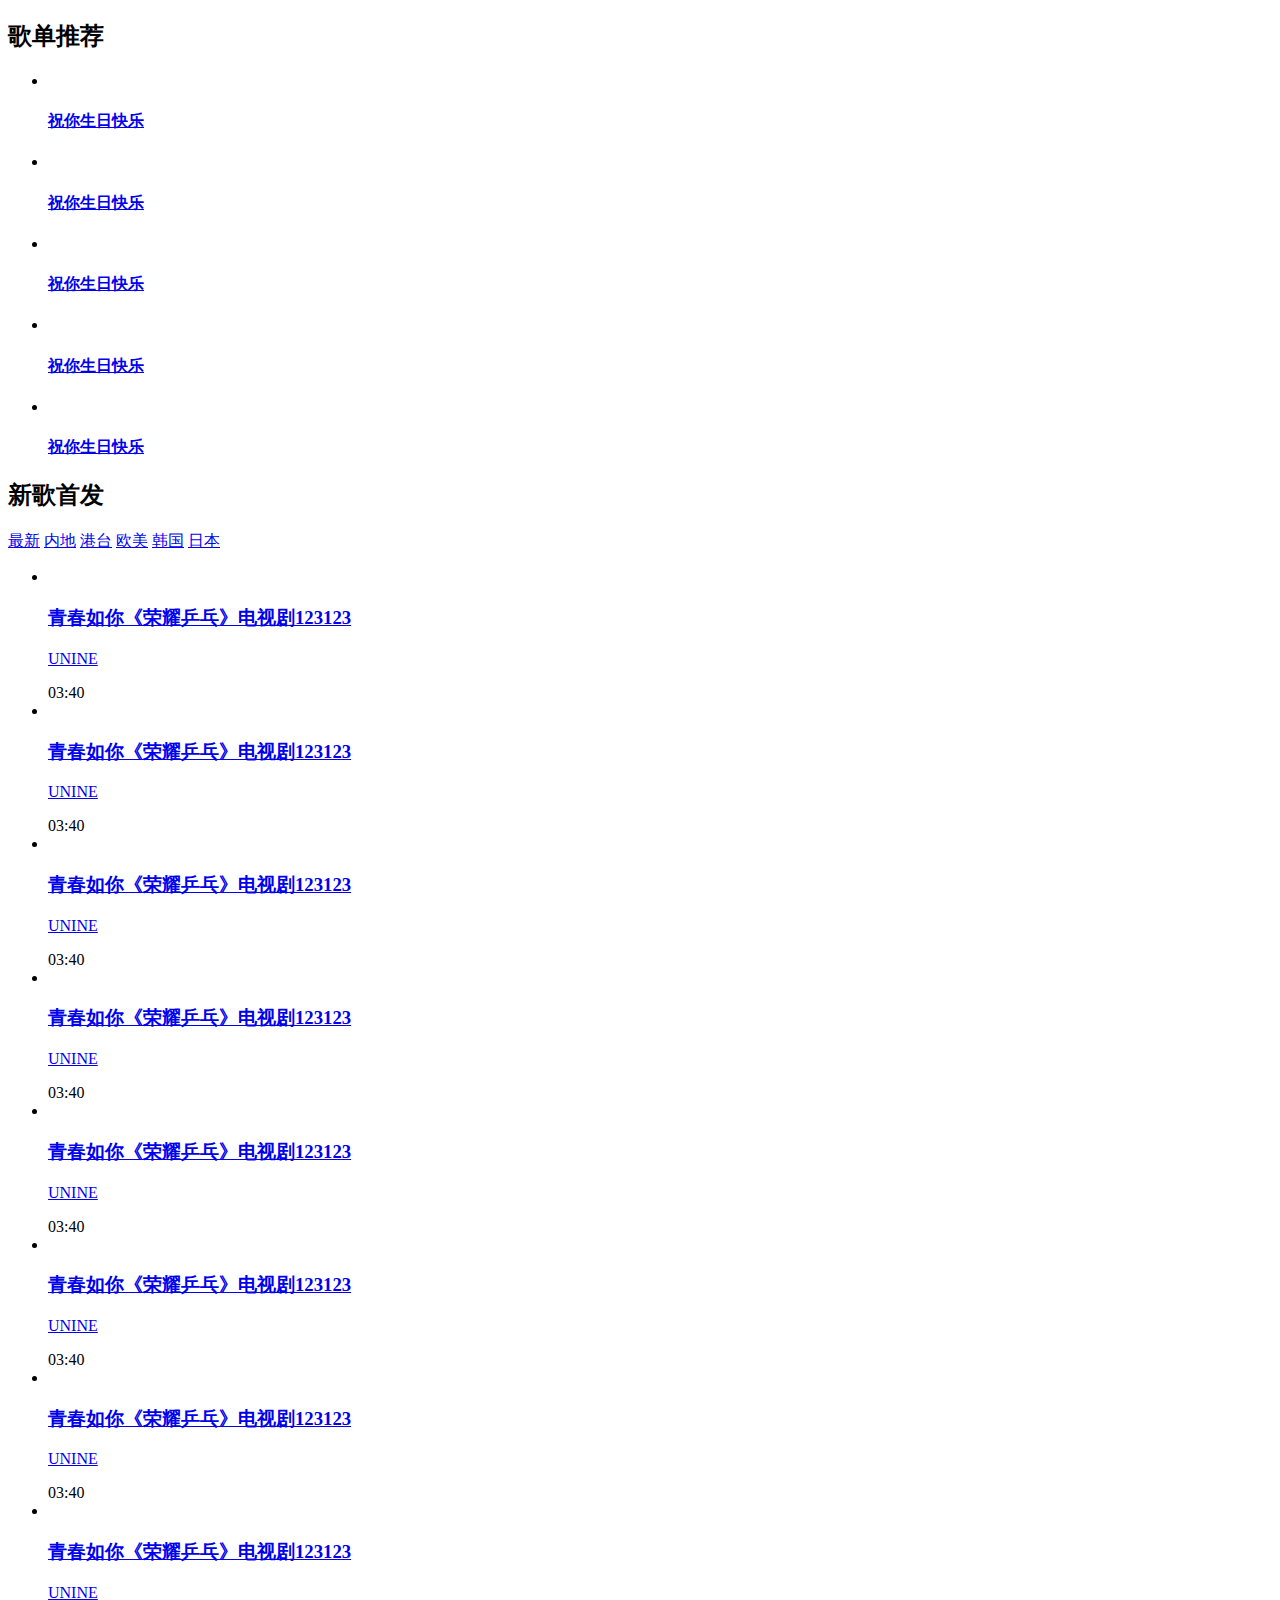
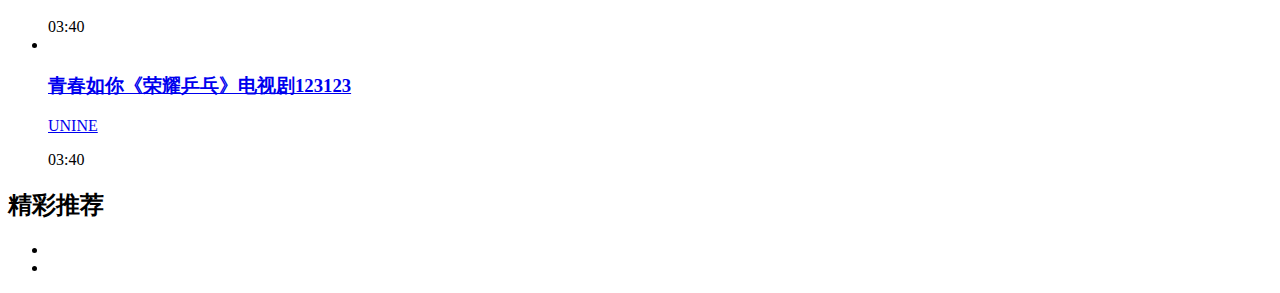
==== index.html @ 766d444e "adjust" ====
<!DOCTYPE html>
<html lang="en">
<head>
    <meta charset="UTF-8">
    <meta http-equiv="X-UA-Compatible" content="IE=edge">
    <meta name="viewport" content="width=device-width, initial-scale=1.0">
    <title>Document</title>
    <link rel="stylesheet" href="css/index.css">
</head>
<body>
    <!-- 歌单推荐 -->
    <div class="song_reco">
        <div class="reco_con">
            <h2 class="tit">歌单推荐</h2>
            <ul class="reco_list">
                <li>
                    <div class="list_pic">
                        <a href="#"><img src="images/index_part02_01.jpg" alt=""></a>
                    </div>
                    <h4 class="list_tit"><a href="#">祝你生日快乐</a></h4>
                </li>
                <li>
                    <div class="list_pic">
                        <a href="#"><img src="images/index_part02_02.jpg" alt=""></a>
                    </div>
                    <h4 class="list_tit"><a href="#">祝你生日快乐</a></h4>
                </li>
                <li>
                    <div class="list_pic">
                        <a href="#"><img src="images/index_part02_03.jpg" alt=""></a>
                    </div>
                    <h4 class="list_tit"><a href="#">祝你生日快乐</a></h4>
                </li>
                <li>
                    <div class="list_pic">
                        <a href="#"><img src="images/index_part02_04.jpg" alt=""></a>
                    </div>
                    <h4 class="list_tit"><a href="#">祝你生日快乐</a></h4>
                </li>
                <li class="nomargin">
                    <div class="list_pic">
                        <a href="#"><img src="images/index_part02_05.jpg" alt=""></a>
                    </div>
                    <h4 class="list_tit"><a href="#">祝你生日快乐</a></h4>
                </li>
            </ul>
        </div>
    </div>

    <!-- 新歌首发 -->
    <div class="new_song">
        <div class="song_con">
            <h2 class="tit">新歌首发</h2>
            <div class="tab">
                <a href="#">最新</a>
                <a href="#">内地</a>
                <a href="#">港台</a>
                <a href="#">欧美</a>
                <a href="#">韩国</a>
                <a href="#">日本</a>
            </div>
            <ul class="song_list">
                <li>
                    <div class="pic">
                        <a href="#"><img src="images/index_part03_01.jpg" alt=""></a>
                    </div>
                    <div class="txt">
                        <h3><a href="#">青春如你《荣耀乒乓》电视剧123123</a></h3>
                        <p><a href="#">UNINE</a></p>
                    </div>
                    <div class="time">03:40</div>
                </li>
                <li>
                    <div class="pic">
                        <a href="#"><img src="images/index_part03_02.jpg" alt=""></a>
                    </div>
                    <div class="txt">
                        <h3><a href="#">青春如你《荣耀乒乓》电视剧123123</a></h3>
                        <p><a href="#">UNINE</a></p>
                    </div>
                    <div class="time">03:40</div>
                </li>
                <li class="nomargin">
                    <div class="pic">
                        <a href="#"><img src="images/index_part03_03.jpg" alt=""></a>
                    </div>
                    <div class="txt">
                        <h3><a href="#">青春如你《荣耀乒乓》电视剧123123</a></h3>
                        <p><a href="#">UNINE</a></p>
                    </div>
                    <div class="time">03:40</div>
                </li>
                <li>
                    <div class="pic">
                        <a href="#"><img src="images/index_part03_04.jpg" alt=""></a>
                    </div>
                    <div class="txt">
                        <h3><a href="#">青春如你《荣耀乒乓》电视剧123123</a></h3>
                        <p><a href="#">UNINE</a></p>
                    </div>
                    <div class="time">03:40</div>
                </li>
                <li>
                    <div class="pic">
                        <a href="#"><img src="images/index_part03_05.jpg" alt=""></a>
                    </div>
                    <div class="txt">
                        <h3><a href="#">青春如你《荣耀乒乓》电视剧123123</a></h3>
                        <p><a href="#">UNINE</a></p>
                    </div>
                    <div class="time">03:40</div>
                </li>
                <li class="nomargin">
                    <div class="pic">
                        <a href="#"><img src="images/index_part03_06.jpg" alt=""></a>
                    </div>
                    <div class="txt">
                        <h3><a href="#">青春如你《荣耀乒乓》电视剧123123</a></h3>
                        <p><a href="#">UNINE</a></p>
                    </div>
                    <div class="time">03:40</div>
                </li>
                <li>
                    <div class="pic">
                        <a href="#"><img src="images/index_part03_07.jpg" alt=""></a>
                    </div>
                    <div class="txt">
                        <h3><a href="#">青春如你《荣耀乒乓》电视剧123123</a></h3>
                        <p><a href="#">UNINE</a></p>
                    </div>
                    <div class="time">03:40</div>
                </li>
                <li>
                    <div class="pic">
                        <a href="#"><img src="images/index_part03_08.jpg" alt=""></a>
                    </div>
                    <div class="txt">
                        <h3><a href="#">青春如你《荣耀乒乓》电视剧123123</a></h3>
                        <p><a href="#">UNINE</a></p>
                    </div>
                    <div class="time">03:40</div>
                </li>
                <li class="nomargin">
                    <div class="pic">
                        <a href="#"><img src="images/index_part03_09.jpg" alt=""></a>
                    </div>
                    <div class="txt">
                        <h3><a href="#">青春如你《荣耀乒乓》电视剧123123</a></h3>
                        <p><a href="#">UNINE</a></p>
                    </div>
                    <div class="time">03:40</div>
                </li>
            </ul>
        </div>
    </div>

    <!-- 精彩推荐 -->
    <div class="brilliant">
        <div class="bri_con">
            <h2 class="tit">精彩推荐</h2>
            <ul>
                <li><a href="#"><img src="images/index_part04_01.jpg" alt=""></a></li>
                <li><a href="#"><img src="images/index_part04_02.gif" alt=""></a></li>
            </ul>
        </div>
    </div>
</body>
</html>
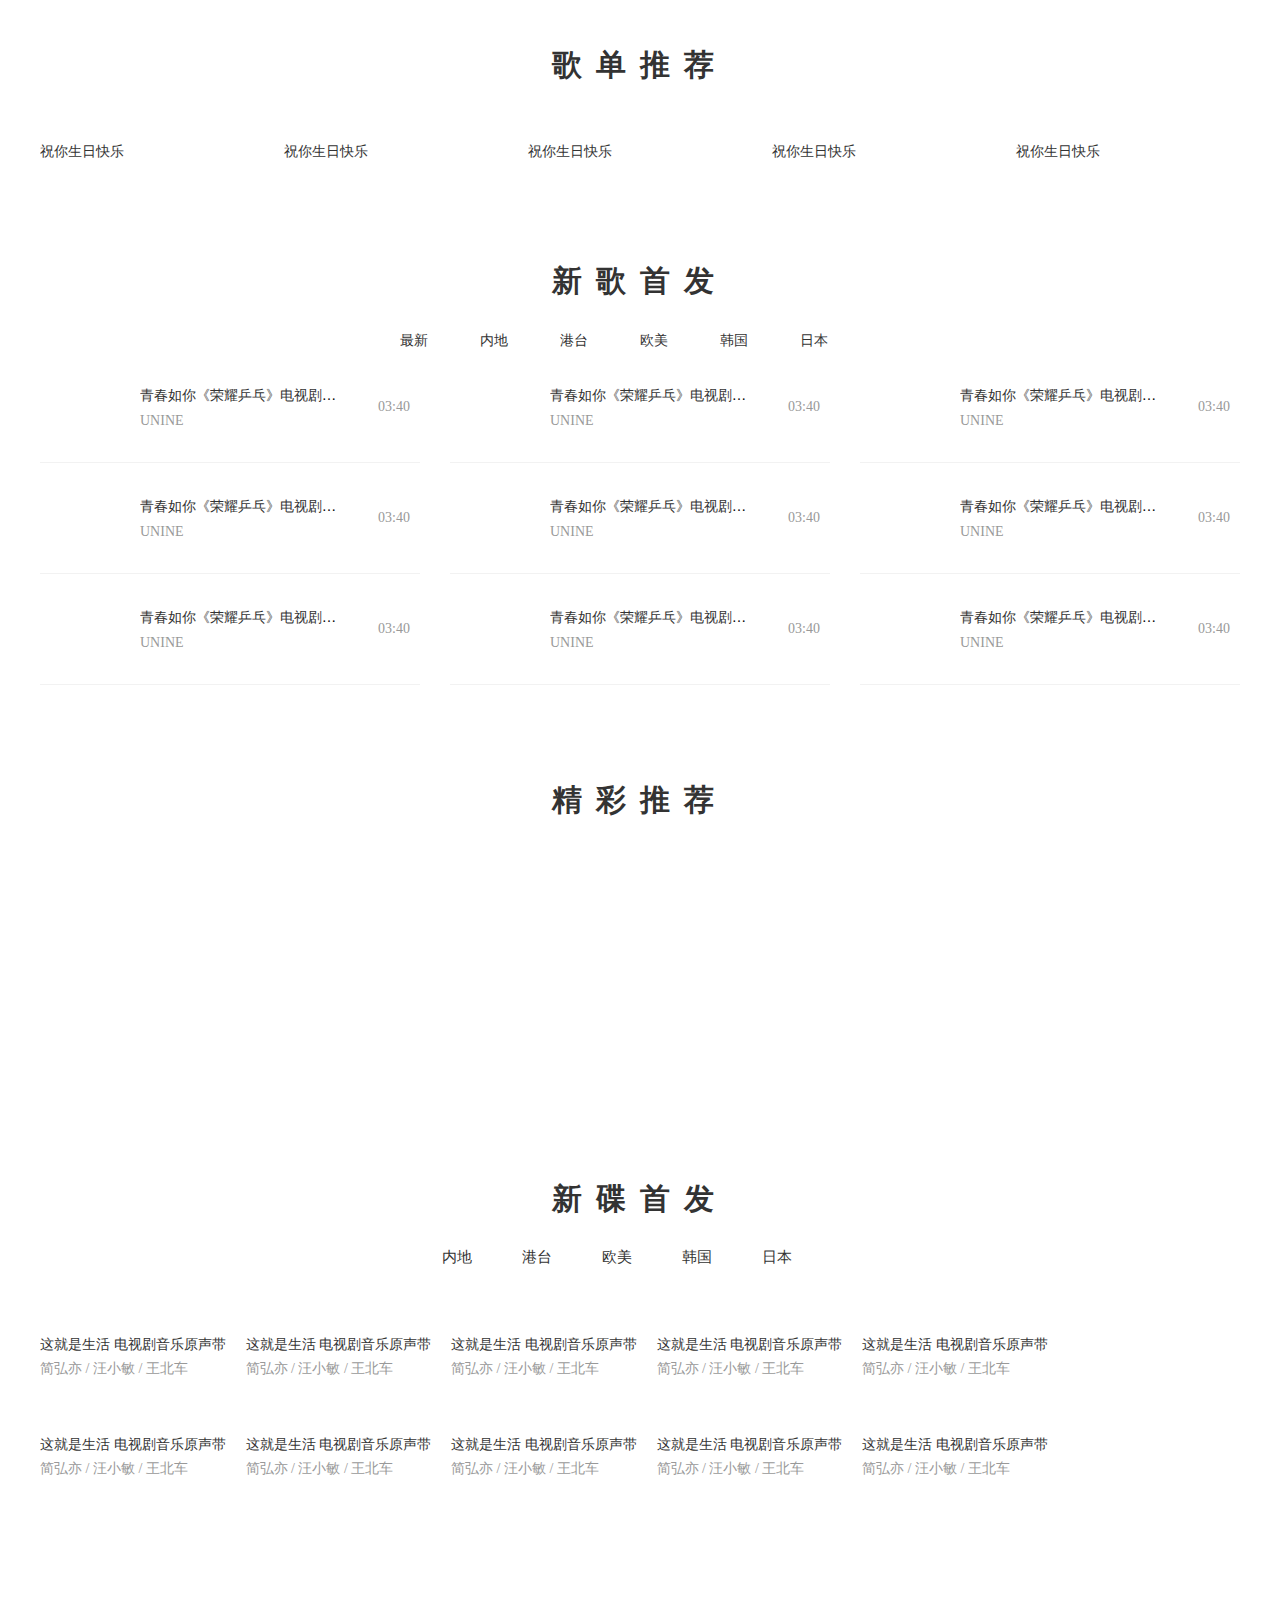
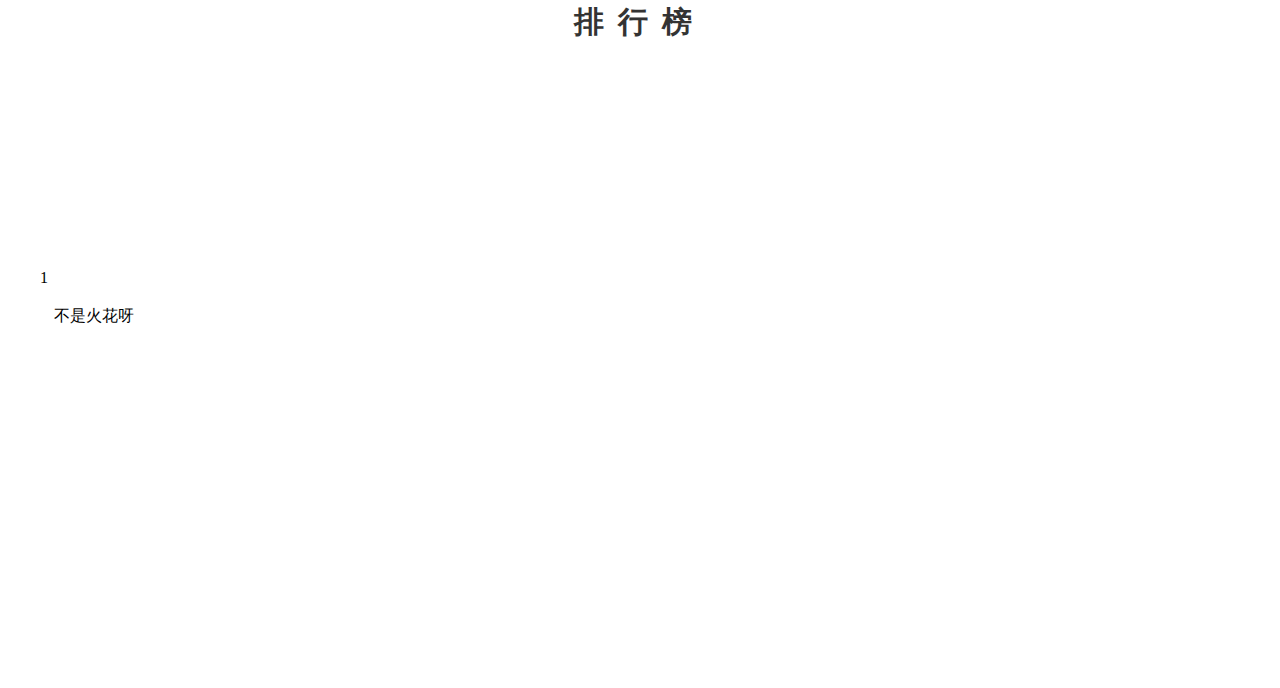
==== commit 338983ac: "adjust" ====
--- a/index.html
+++ b/index.html
@@ -158,9 +158,91 @@
     <div class="brilliant">
         <div class="bri_con">
             <h2 class="tit">精彩推荐</h2>
-            <ul>
+            <ul class="bri_list">
                 <li><a href="#"><img src="images/index_part04_01.jpg" alt=""></a></li>
-                <li><a href="#"><img src="images/index_part04_02.gif" alt=""></a></li>
+                <li class="flo_rig"><a href="#"><img src="images/index_part04_02.gif" alt=""></a></li>
+            </ul>
+        </div>
+    </div>
+
+    <div class="new_disc">
+        <div class="disc_con">
+            <h2 class="tit">新碟首发</h2>
+            <div class="song_tab">
+                <a href="#">内地</a>
+                <a href="#">港台</a>
+                <a href="#">欧美</a>
+                <a href="#">韩国</a>
+                <a href="#">日本</a>
+            </div>
+            <ul class="disc_list">
+                <li>
+                    <div class="list_pic"><a href="#"><img src="images/index_part05_01.jpg" alt=""></a></div>
+                    <h4><a href="#">这就是生活 电视剧音乐原声带</a></h4>
+                    <p><a href="#">简弘亦 / 汪小敏 / 王北车</a></p>
+                </li>
+                <li>
+                    <div class="list_pic"><a href="#"><img src="images/index_part05_02.jpg" alt=""></a></div>
+                    <h4><a href="#">这就是生活 电视剧音乐原声带</a></h4>
+                    <p><a href="#">简弘亦 / 汪小敏 / 王北车</a></p>
+                </li>
+                <li>
+                    <div class="list_pic"><a href="#"><img src="images/index_part05_03.jpg" alt=""></a></div>
+                    <h4><a href="#">这就是生活 电视剧音乐原声带</a></h4>
+                    <p><a href="#">简弘亦 / 汪小敏 / 王北车</a></p>
+                </li>
+                <li>
+                    <div class="list_pic"><a href="#"><img src="images/index_part05_04.jpg" alt=""></a></div>
+                    <h4><a href="#">这就是生活 电视剧音乐原声带</a></h4>
+                    <p><a href="#">简弘亦 / 汪小敏 / 王北车</a></p>
+                </li>
+                <li class="nomargin">
+                    <div class="list_pic"><a href="#"><img src="images/index_part05_05.jpg" alt=""></a></div>
+                    <h4><a href="#">这就是生活 电视剧音乐原声带</a></h4>
+                    <p><a href="#">简弘亦 / 汪小敏 / 王北车</a></p>
+                </li>
+                <li>
+                    <div class="list_pic"><a href="#"><img src="images/index_part05_06.jpg" alt=""></a></div>
+                    <h4><a href="#">这就是生活 电视剧音乐原声带</a></h4>
+                    <p><a href="#">简弘亦 / 汪小敏 / 王北车</a></p>
+                </li>
+                <li>
+                    <div class="list_pic"><a href="#"><img src="images/index_part05_07.jpg" alt=""></a></div>
+                    <h4><a href="#">这就是生活 电视剧音乐原声带</a></h4>
+                    <p><a href="#">简弘亦 / 汪小敏 / 王北车</a></p>
+                </li>
+                <li>
+                    <div class="list_pic"><a href="#"><img src="images/index_part05_08.jpg" alt=""></a></div>
+                    <h4><a href="#">这就是生活 电视剧音乐原声带</a></h4>
+                    <p><a href="#">简弘亦 / 汪小敏 / 王北车</a></p>
+                </li>
+                <li>
+                    <div class="list_pic"><a href="#"><img src="images/index_part05_09.jpg" alt=""></a></div>
+                    <h4><a href="#">这就是生活 电视剧音乐原声带</a></h4>
+                    <p><a href="#">简弘亦 / 汪小敏 / 王北车</a></p>
+                </li>
+                <li class="nomargin">
+                    <div class="list_pic"><a href="#"><img src="images/index_part05_10.jpg" alt=""></a></div>
+                    <h4><a href="#">这就是生活 电视剧音乐原声带</a></h4>
+                    <p><a href="#">简弘亦 / 汪小敏 / 王北车</a></p>
+                </li>
+            </ul>
+        </div>
+    </div>
+
+    <!-- 排行榜 -->
+    <div class="rank">
+        <div class="rank_con">
+            <h2 class="tit">排行榜</h2>
+            <ul class="rank_list">
+                <li class="rank_item">
+                    <h3>热歌</h3>
+                    <i class="line"></i>
+                    <ul class="list_del">
+                        <div class="num">1</div>
+                        <div class="txt">不是火花呀</div>
+                    </ul>
+                </li>
             </ul>
         </div>
     </div>
--- a/css/index.css
+++ b/css/index.css
@@ -0,0 +1,215 @@
+body,ul,h1,h2,h3,h4,h5,h6,p{
+    margin: 0;
+    padding: 0;
+}
+ul,li{
+    list-style: none;
+}
+body{
+    font-family: "微软雅黑";
+}
+a{
+    color:#333;
+    text-decoration: none;
+}
+.song_reco, .new_song, .brilliant, .new_disc, .rank{
+    padding: 50px 0px;
+}
+.reco_con, .song_con, .bri_con, .disc_con, .rank_con{
+    width: 1200px;
+    margin:0 auto;
+}
+.tit{
+    font-size: 30px;
+    color: #333;
+    letter-spacing: 14px;
+    text-align: center;
+    line-height: 30px;
+    margin-bottom: 34px;
+}
+.reco_list{
+    overflow: hidden;
+}
+.reco_list li{
+    width: 224px;
+    float: left;
+    margin-right: 20px;
+}
+.reco_list .nomargin{
+    margin-right: 0;
+}
+.list_pic img{
+    width: 224px;
+    vertical-align: top;
+}
+.list_tit{
+    font-size: 14px;
+    font-weight: normal;
+    color: #333;
+    line-height: 28px;
+    margin-top: 6px;
+}
+
+/* 新歌首发 */
+.tab{
+    overflow: hidden;
+    padding-left: 360px;
+}
+.tab a{
+    font-size: 14px;
+    line-height: 22px;
+    float: left;
+    margin-right: 52px;
+}
+.song_list{
+    overflow: hidden;
+}
+.song_list li{
+    padding: 12px 0px;
+    overflow: hidden;
+    border-bottom: 1px solid #f2f2f2;
+    width: 380px;
+    float: left;
+    margin-right: 30px;
+}
+.song_list .nomargin{
+    margin-right: 0px;
+}
+.pic,.txt,.time{
+    float: left;
+}
+.txt{
+    padding: 19px 0px 17px 0px;
+    width: 200px;
+    margin: 0px 38px 0px 14px;
+}
+.pic{
+    width: 86px;
+    height: 86px;
+}
+.pic img{
+    width: 86px;
+}
+.txt h3{
+    font-size: 14px;
+    line-height: 25px;
+    font-weight: normal;
+    text-overflow: ellipsis;
+    overflow: hidden;
+    white-space: nowrap;
+}
+.txt p{
+    font-size: 14px;
+    line-height: 25px;
+}
+.txt p a{
+    color: #999;
+}
+.time{
+    font-size: 14px;
+    color: #999;
+    line-height: 86px;
+}
+
+/* 精彩推荐 */
+.bri_list{
+    overflow: hidden;
+}
+.bri_list li{
+    width: 590px;
+    height: 235px;
+    float: left;
+}
+.bri_list li img{
+    width: 590px;
+}
+.bri_list .flo_rig{
+    float: right;
+}
+
+/* 新碟首发 */
+.song_tab{
+    text-align: center;
+    margin-bottom: 40px;
+}
+
+.song_tab a{
+    font-size: 15px;
+    margin-right: 46px;
+    color: #333;
+}
+
+.disc_list{
+    overflow: hidden;
+}
+
+.disc_list .pic{
+    height: 224px;
+    width: 224px;
+}
+
+.disc_list .list_pic img{
+    width: 224px;
+}
+
+.disc_list li{
+    float: left;
+    margin-right: 20px;
+    margin-bottom: 30px;
+}
+
+.disc_list .nomargin{
+    margin-right: 0px;
+}
+
+.disc_con h4{
+    display: block;
+}
+
+.disc_list li h4{
+    font-weight: normal;
+    font-size: 14px;
+    line-height: 28px;
+    margin-top: 6px;
+}
+
+.disc_list p a{
+    font-size: 14px;
+    line-height: 14px;
+    color: #999;
+}
+
+.disc_list li a:hover{
+    color: #31c27c;
+}
+
+/* 排行榜 */
+
+.rank_list{
+    overflow: hidden;
+}
+
+.rank_list .rank_item{
+    width: 224px;
+    height: 567px;
+    background:url(../images/bg_index_top.jpg) no-repeat;
+    float: left;
+}
+
+.rank_list h3{
+    font-size: 26px;
+    color: #fff;
+    font-weight: 400;
+    text-align: center;
+    margin-top: 80px;
+    height: 36px;
+    line-height: 36px;
+}
+
+.rank_list .line{
+    display: block;
+    height: 2px;
+    width: 36px;
+    color: #fff;
+    margin: 44px auto 36px;
+}
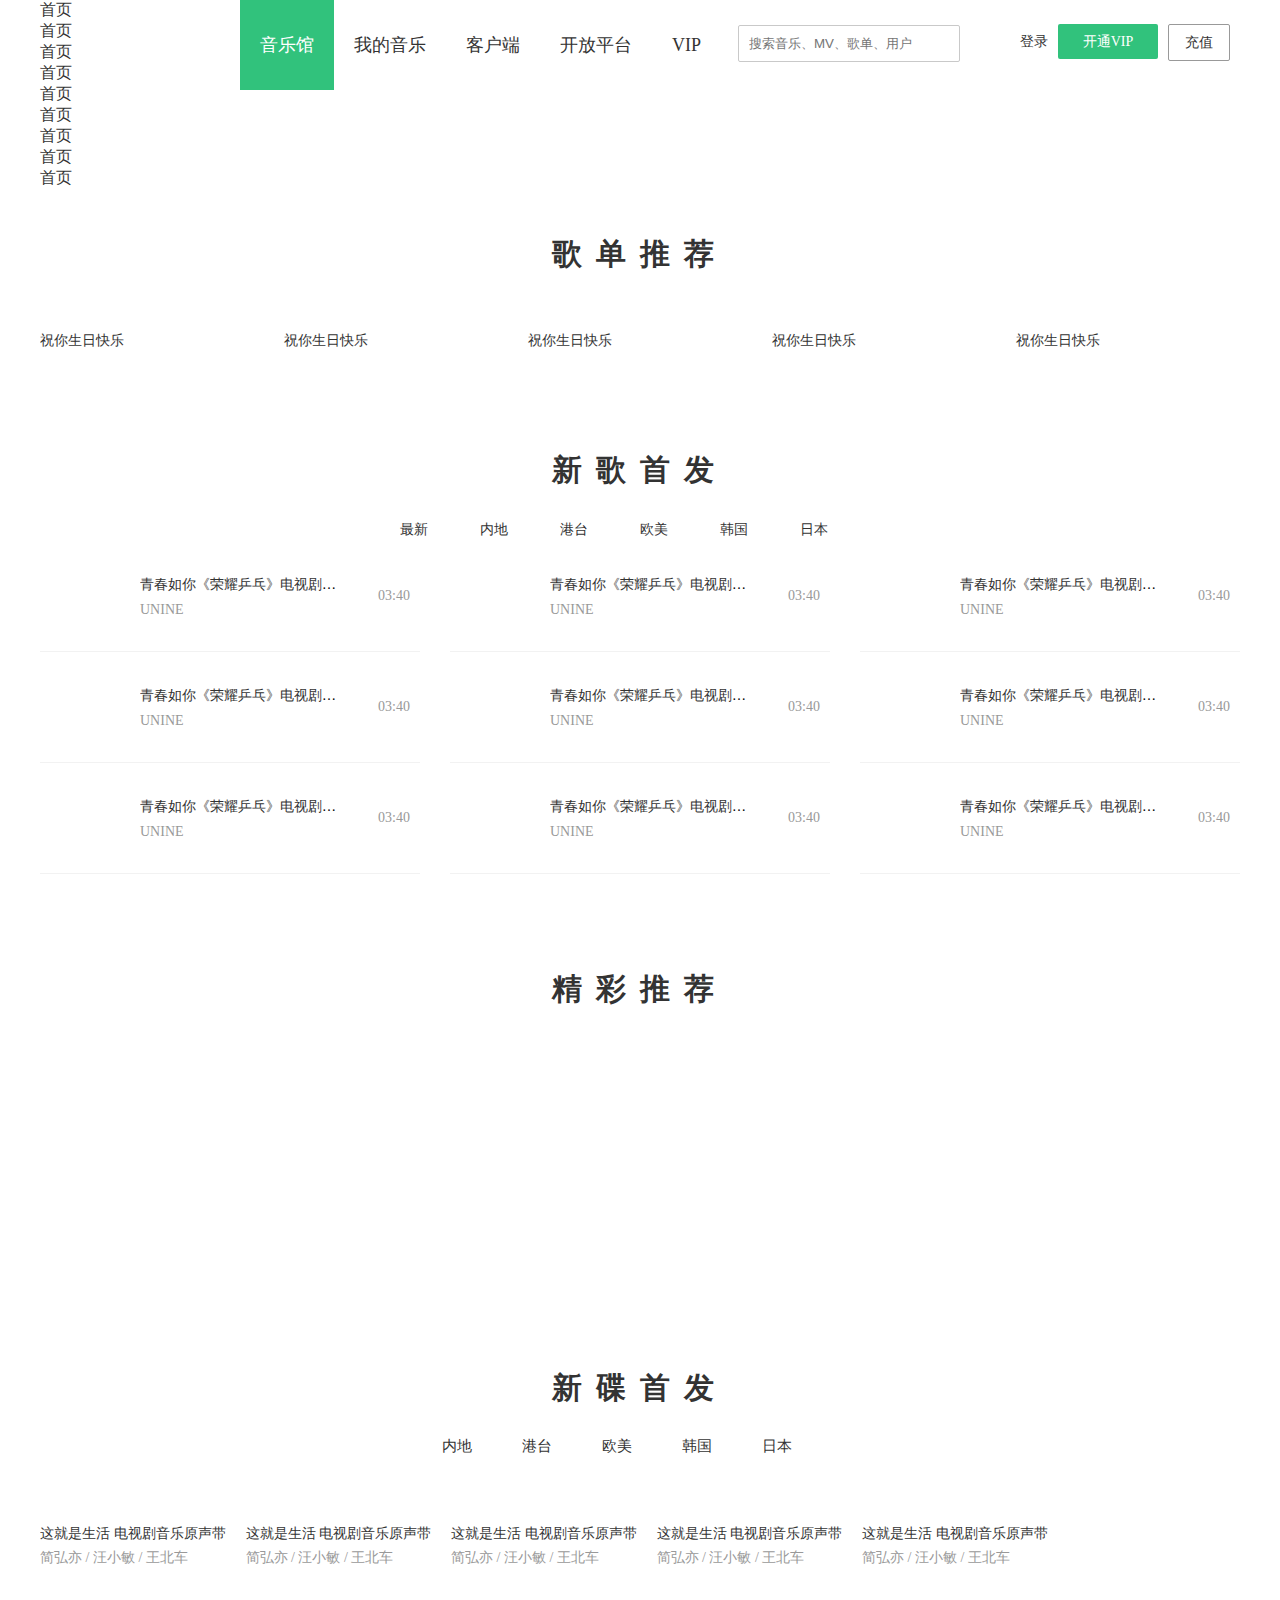
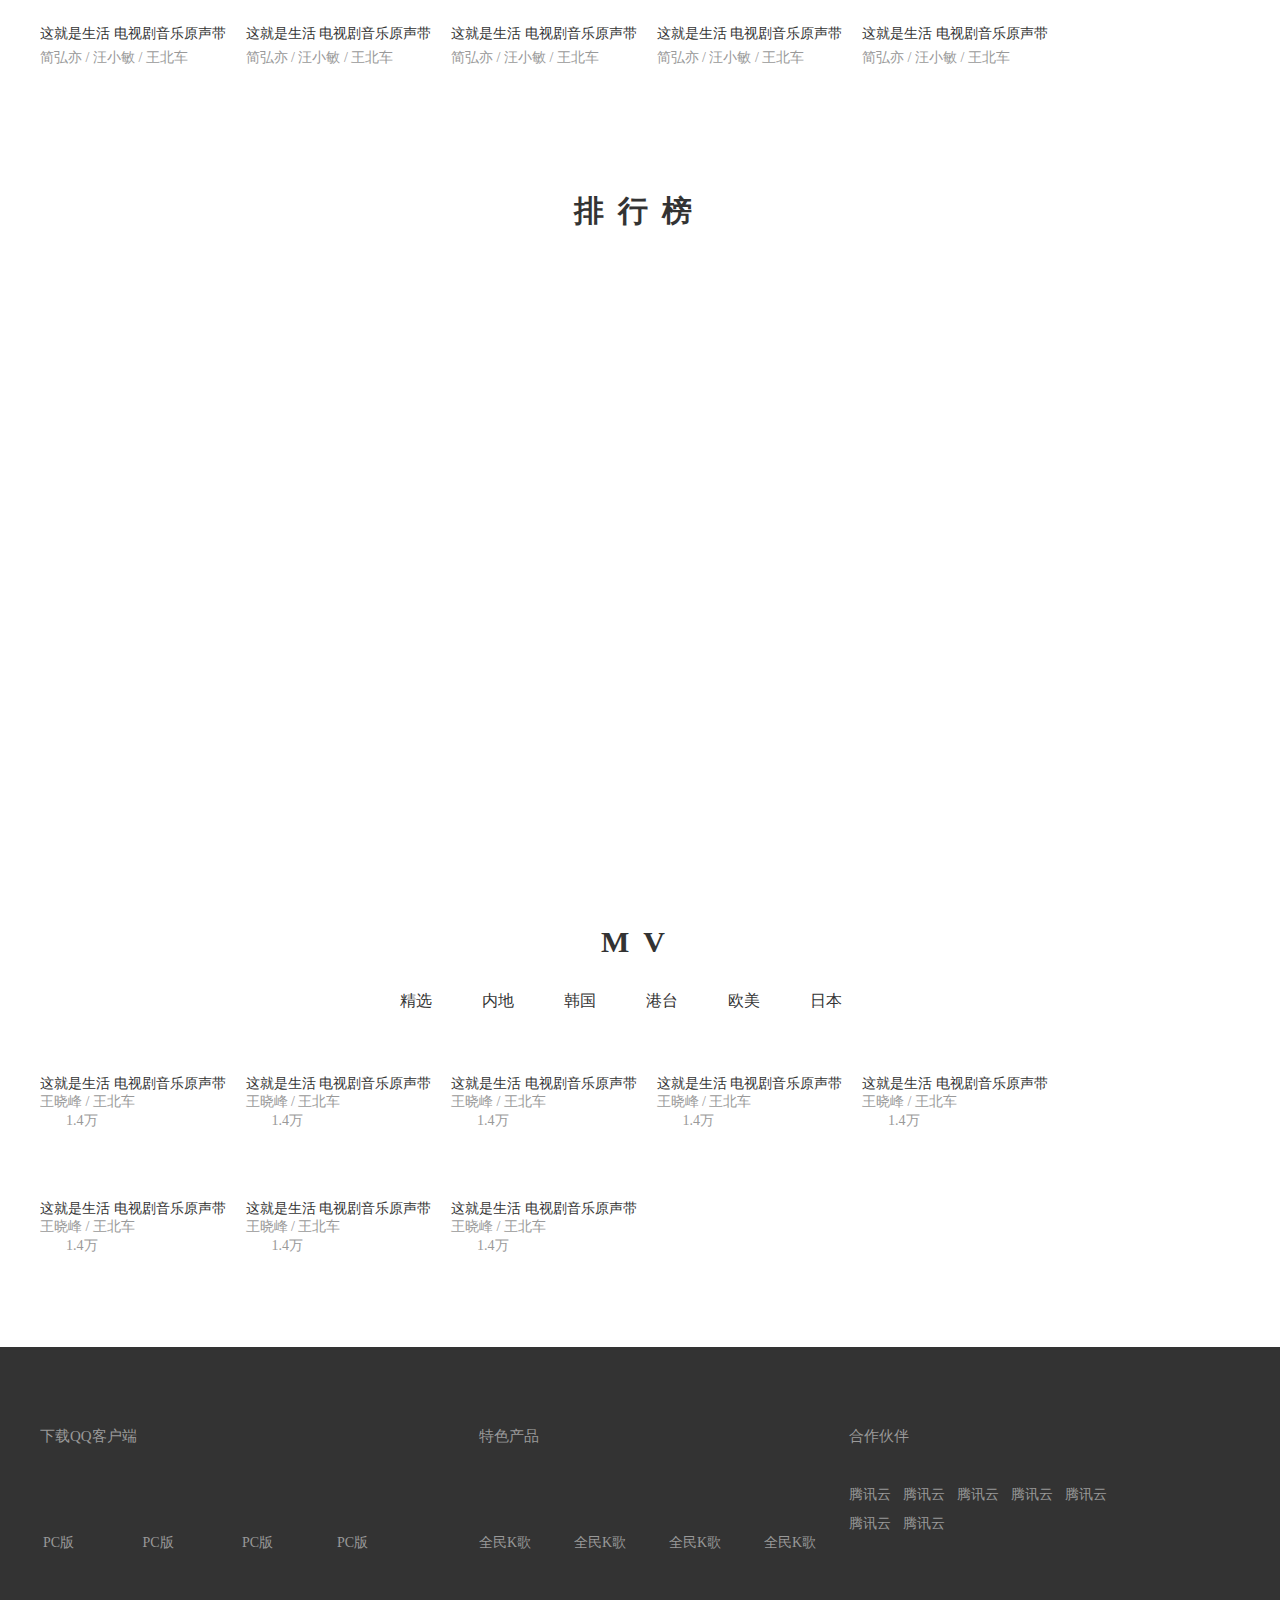
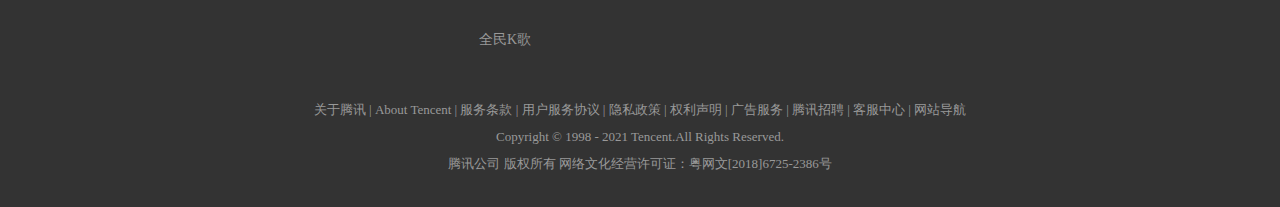
==== commit 296b76ad: "adjust" ====
--- a/index.html
+++ b/index.html
@@ -8,6 +8,42 @@
     <link rel="stylesheet" href="css/index.css">
 </head>
 <body>
+    <div class="header">
+        <div class="head_con">
+            <h1 class="logo"><a href="#"><img src="images/index_part01_logo.png" alt=""></a></h1>
+            <ul class="head_nav">
+                <li class="current"><a href="#">音乐馆</a></li>
+                <li><a href="#">我的音乐</a></li>
+                <li class="special"><a href="#">客户端<img src="images/index_part01_mark_1.png" alt=""></a></li>
+                <li><a href="#">开放平台</a></li>
+                <li><a href="#">VIP</a></li>
+            </ul>
+            <div class="search">
+                <div class="search_con">
+                    <input type="text" name="" placeholder="搜索音乐、MV、歌单、用户">
+                    <button class="input_btn">
+                        <i class="search_icon"></i>
+                    </button>
+                </div>
+            </div>
+            <div class="btn">
+                <a href="#" class="login">登录</a>
+                <a href="#" class="vip">开通VIP</a>
+                <a href="#" class="charge">充值</a>
+            </div>
+            <ul class="subnav">
+                <li><a href="#">首页</a></li>
+                <li><a href="#">首页</a></li>
+                <li><a href="#">首页</a></li>
+                <li><a href="#">首页</a></li>
+                <li><a href="#">首页</a></li>
+                <li><a href="#">首页</a></li>
+                <li><a href="#">首页</a></li>
+                <li><a href="#">首页</a></li>
+                <li><a href="#">首页</a></li>
+            </ul>
+        </div>
+    </div>
     <!-- 歌单推荐 -->
     <div class="song_reco">
         <div class="reco_con">
@@ -239,11 +275,334 @@
                     <h3>热歌</h3>
                     <i class="line"></i>
                     <ul class="list_del">
-                        <div class="num">1</div>
-                        <div class="txt">不是火花呀</div>
+                        <li>
+                            <div class="num">1</div>
+                            <div class="rank_txt">
+                                <p><a href="#">清空</a></p>
+                                <p><a href="#">不是火花呀</a></p>
+                            </div>
+                        </li>
+                        <li>
+                            <div class="num">2</div>
+                            <div class="rank_txt">
+                                <p><a href="#">清空</a></p>
+                                <p><a href="#">不是火花呀</a></p>
+                            </div>
+                        </li>
+                        <li>
+                            <div class="num">3</div>
+                            <div class="rank_txt">
+                                <p><a href="#">清空</a></p>
+                                <p><a href="#">不是火花呀</a></p>
+                            </div>
+                        </li>
                     </ul>
                 </li>
-            </ul>
+
+                <li class="rank_item item2">
+                    <h3>热歌</h3>
+                    <i class="line"></i>
+                    <ul class="list_del">
+                        <li>
+                            <div class="num">1</div>
+                            <div class="rank_txt">
+                                <p><a href="#">清空</a></p>
+                                <p><a href="#">不是火花呀</a></p>
+                            </div>
+                        </li>
+                        <li>
+                            <div class="num">2</div>
+                            <div class="rank_txt">
+                                <p><a href="#">清空</a></p>
+                                <p><a href="#">不是火花呀</a></p>
+                            </div>
+                        </li>
+                        <li>
+                            <div class="num">3</div>
+                            <div class="rank_txt">
+                                <p><a href="#">清空</a></p>
+                                <p><a href="#">不是火花呀</a></p>
+                            </div>
+                        </li>
+                    </ul>
+                </li>
+
+                <li class="rank_item item3">
+                    <h3>热歌</h3>
+                    <i class="line"></i>
+                    <ul class="list_del">
+                        <li>
+                            <div class="num">1</div>
+                            <div class="rank_txt">
+                                <p><a href="#">清空</a></p>
+                                <p><a href="#">不是火花呀</a></p>
+                            </div>
+                        </li>
+                        <li>
+                            <div class="num">2</div>
+                            <div class="rank_txt">
+                                <p><a href="#">清空</a></p>
+                                <p><a href="#">不是火花呀</a></p>
+                            </div>
+                        </li>
+                        <li>
+                            <div class="num">3</div>
+                            <div class="rank_txt">
+                                <p><a href="#">清空</a></p>
+                                <p><a href="#">不是火花呀</a></p>
+                            </div>
+                        </li>
+                    </ul>
+                </li>
+
+                <li class="rank_item item4">
+                    <h3>热歌</h3>
+                    <i class="line"></i>
+                    <ul class="list_del">
+                        <li>
+                            <div class="num">1</div>
+                            <div class="rank_txt">
+                                <p><a href="#">清空</a></p>
+                                <p><a href="#">不是火花呀</a></p>
+                            </div>
+                        </li>
+                        <li>
+                            <div class="num">2</div>
+                            <div class="rank_txt">
+                                <p><a href="#">清空</a></p>
+                                <p><a href="#">不是火花呀</a></p>
+                            </div>
+                        </li>
+                        <li>
+                            <div class="num">3</div>
+                            <div class="rank_txt">
+                                <p><a href="#">清空</a></p>
+                                <p><a href="#">不是火花呀</a></p>
+                            </div>
+                        </li>
+
+                    </ul>
+                </li>
+
+                <li class="rank_item item5">
+                    <h3>热歌</h3>
+                    <i class="line"></i>
+                    <ul class="list_del">
+                        <li>
+                            <div class="num">1</div>
+                            <div class="rank_txt">
+                                <p><a href="#">清空</a></p>
+                                <p><a href="#">不是火花呀</a></p>
+                            </div>
+                        </li>
+                        <li>
+                            <div class="num">2</div>
+                            <div class="rank_txt">
+                                <p><a href="#">清空</a></p>
+                                <p><a href="#">不是火花呀</a></p>
+                            </div>
+                        </li>
+                        <li>
+                            <div class="num">3</div>
+                            <div class="rank_txt">
+                                <p><a href="#">清空</a></p>
+                                <p><a href="#">不是火花呀</a></p>
+                            </div>
+                        </li>
+                    </ul>
+                </li>
+            </ul>
+        </div>
+    </div>
+
+    <!-- mv -->
+    <div class="mv">
+        <div class="mv_con">
+            <h2 class="tit">MV</h2>
+            <ul class="mv_nav">
+                <li><a href="#">精选</a></li>
+                <li><a href="#">内地</a></li>
+                <li><a href="#">韩国</a></li>
+                <li><a href="#">港台</a></li>
+                <li><a href="#">欧美</a></li>
+                <li><a href="#">日本</a></li>
+            </ul>
+
+            <ul class="mv_item">
+                <li>
+                    <div class="mv_pic"><a href="#"><img src="images/index_part07_01.jpg" alt=""></a></div>
+                    <p class="mv_p_first"><a href="#">这就是生活 电视剧音乐原声带</a></p>
+                    <p class="mv_author"><a href="#">王晓峰 / 王北车</a></p>
+                    <div>
+                        <i class="mv_icon"></i>
+                        <span>1.4万</span>
+                    </div>
+                </li>
+
+                <li>
+                    <div class="mv_pic"><a href="#"><img src="images/index_part07_02.jpg" alt=""></a></div>
+                    <p class="mv_p_first"><a href="#">这就是生活 电视剧音乐原声带</a></p>
+                    <p class="mv_author"><a href="#">王晓峰 / 王北车</a></p>
+                    <div>
+                        <i class="mv_icon"></i>
+                        <span>1.4万</span>
+                    </div>
+                </li>
+
+                <li>
+                    <div class="mv_pic"><a href="#"><img src="images/index_part07_03.jpg" alt=""></a></div>
+                    <p class="mv_p_first"><a href="#">这就是生活 电视剧音乐原声带</a></p>
+                    <p class="mv_author"><a href="#">王晓峰 / 王北车</a></p>
+                    <div>
+                        <i class="mv_icon"></i>
+                        <span>1.4万</span>
+                    </div>
+                </li>
+
+                <li>
+                    <div class="mv_pic"><a href="#"><img src="images/index_part07_04.jpg" alt=""></a></div>
+                    <p class="mv_p_first"><a href="#">这就是生活 电视剧音乐原声带</a></p>
+                    <p class="mv_author"><a href="#">王晓峰 / 王北车</a></p>
+                    <div>
+                        <i class="mv_icon"></i>
+                        <span>1.4万</span>
+                    </div>
+                </li>
+
+                <li>
+                    <div class="mv_pic"><a href="#"><img src="images/index_part07_05.jpg" alt=""></a></div>
+                    <p class="mv_p_first"><a href="#">这就是生活 电视剧音乐原声带</a></p>
+                    <p class="mv_author"><a href="#">王晓峰 / 王北车</a></p>
+                    <div>
+                        <i class="mv_icon"></i>
+                        <span>1.4万</span>
+                    </div>
+                </li>
+
+                <li>
+                    <div class="mv_pic"><a href="#"><img src="images/index_part07_06.jpg" alt=""></a></div>
+                    <p class="mv_p_first"><a href="#">这就是生活 电视剧音乐原声带</a></p>
+                    <p class="mv_author"><a href="#">王晓峰 / 王北车</a></p>
+                    <div>
+                        <i class="mv_icon"></i>
+                        <span>1.4万</span>
+                    </div>
+                </li>
+
+                <li>
+                    <div class="mv_pic"><a href="#"><img src="images/index_part07_07.jpg" alt=""></a></div>
+                    <p class="mv_p_first"><a href="#">这就是生活 电视剧音乐原声带</a></p>
+                    <p class="mv_author"><a href="#">王晓峰 / 王北车</a></p>
+                    <div>
+                        <i class="mv_icon"></i>
+                        <span>1.4万</span>
+                    </div>
+                </li>
+
+                <li>
+                    <div class="mv_pic"><a href="#"><img src="images/index_part07_08.jpg" alt=""></a></div>
+                    <p class="mv_p_first"><a href="#">这就是生活 电视剧音乐原声带</a></p>
+                    <p class="mv_author"><a href="#">王晓峰 / 王北车</a></p>
+                    <div>
+                        <i class="mv_icon"></i>
+                        <span>1.4万</span>
+                    </div>
+                </li>
+            </ul>
+        </div>
+    </div>
+
+    <div class="foot">
+        <div class="foot_con">
+            <div class="down_con">
+                <h3>下载QQ客户端</h3>
+                <ul class="down_platform">
+                    <li class="item01 align-left">
+                        <a href="#">
+                            <i class="down_pic down_pic_01"></i>
+                            <span>PC版</span>
+                        </a>
+                    </li>
+                    <li class="item01">
+                        <a href="#">
+                            <i class="down_pic down_pic_02"></i>
+                            <span>PC版</span>
+                        </a>
+                    </li>
+                    <li class="item01">
+                        <a href="#">
+                            <i class="down_pic down_pic_03"></i>
+                            <span>PC版</span>
+                        </a>
+                    </li>
+                    <li class="item01">
+                        <a href="#">
+                            <i class="down_pic down_pic_04"></i>
+                            <span>PC版</span>
+                        </a>
+                    </li>
+                </ul>
+            </div>
+            <div class="pro_con">
+                <h3>特色产品</h3>
+                <ul class="pro_list">
+                    <li class="pro_item nomargin-left">
+                        <a href="#">
+                            <i class="pro_icon item21"></i>
+                            <span>全民K歌</span>
+                        </a>
+                    </li>
+
+                    <li class="pro_item">
+                        <a href="#">
+                            <i class="pro_icon item22"></i>
+                            <span>全民K歌</span>
+                        </a>
+                    </li>
+
+                    <li class="pro_item">
+                        <a href="#">
+                            <i class="pro_icon item23"></i>
+                            <span>全民K歌</span>
+                        </a>
+                    </li>
+
+                    <li class="pro_item">
+                        <a href="#">
+                            <i class="pro_icon item24"></i>
+                            <span>全民K歌</span>
+                        </a>
+                    </li>
+
+                    <li class="pro_item nomargin-left">
+                        <a href="#">
+                            <i class="pro_icon item25"></i>
+                            <span>全民K歌</span>
+                        </a>
+                    </li>
+                </ul>
+            </div>
+            <div>
+
+            </div>
+            <div class="link">
+                <h3>合作伙伴</h3>
+                <ul class="site_list">
+                    <li><a href="#">腾讯云</a></li>
+                    <li><a href="#">腾讯云</a></li>
+                    <li><a href="#">腾讯云</a></li>
+                    <li><a href="#">腾讯云</a></li>
+                    <li><a href="#">腾讯云</a></li>
+                    <li><a href="#">腾讯云</a></li>
+                    <li><a href="#">腾讯云</a></li>
+                </ul>
+            </div>
+            <div></div>
+        </div>
+        <div class="foot_copyright">
+            <p>关于腾讯 | About Tencent | 服务条款 | 用户服务协议 | 隐私政策 | 权利声明 | 广告服务 | 腾讯招聘 | 客服中心 | 网站导航</p>
+            <p>Copyright © 1998 - 2021 Tencent.All Rights Reserved.</p>
+            <p>腾讯公司 版权所有 网络文化经营许可证：粤网文[2018]6725-2386号</p>
         </div>
     </div>
 </body>
--- a/css/index.css
+++ b/css/index.css
@@ -1,6 +1,11 @@
-body,ul,h1,h2,h3,h4,h5,h6,p{
+body,ul,h1,h2,h3,h4,h5,h6,p,li,input,button,a,i{
     margin: 0;
     padding: 0;
+}
+input,button{
+    border: none;
+    background: none;
+    outline: none;
 }
 ul,li{
     list-style: none;
@@ -12,10 +17,10 @@
     color:#333;
     text-decoration: none;
 }
-.song_reco, .new_song, .brilliant, .new_disc, .rank{
+.song_reco, .new_song, .brilliant, .new_disc, .rank, .mv{
     padding: 50px 0px;
 }
-.reco_con, .song_con, .bri_con, .disc_con, .rank_con{
+.reco_con, .song_con, .bri_con, .disc_con, .rank_con, .mv_con, .head_con{
     width: 1200px;
     margin:0 auto;
 }
@@ -194,6 +199,7 @@
     height: 567px;
     background:url(../images/bg_index_top.jpg) no-repeat;
     float: left;
+    margin-right: 20px;
 }
 
 .rank_list h3{
@@ -210,6 +216,447 @@
     display: block;
     height: 2px;
     width: 36px;
+    background: #fff;
+    margin: 44px auto 36px;
+}
+
+.list_del li{
+    margin-bottom: 20px;
+    overflow: hidden;
+}
+
+.rank_del div{
+    float: left;
+}
+
+.list_del .num{
+    float: left;
+    margin-right: 12px;
+}
+
+.list_del{
+    font-size: 14px;
     color: #fff;
-    margin: 44px auto 36px;
-}
+    padding: 0px 30px;
+}
+
+.list_del .rank_txt{
+    float: left;
+}
+
+.list_del .rank_txt a{
+    color: #fff;
+}
+
+.rank_txt p{
+    margin-bottom: 10px;
+}
+
+.rank_list .item2{
+    background-position: -224px 0px;
+}
+
+.rank_list .item3{
+    background-position: -448px 0px;
+}
+
+.rank_list .item4{
+    background-position: -672px 0px;
+}
+
+.rank_list .item5{
+    margin-right: 0px;
+    background-position: -896px 0px;
+}
+
+/* mv */
+.mv_nav{
+    overflow: hidden;
+    padding-left: 360px;
+    margin-bottom: 35px;
+}
+
+.mv_nav li{
+    float: left;
+    margin-right: 50px;
+}
+
+.mv_con .mv_pic img{
+    width: 224px;
+}
+
+.mv_con .mv_author a{
+    color: #999;
+}
+
+.mv_con p{
+    color: #333;
+    font-size: 14px;
+}
+
+.mv_p_first{
+    margin-top: 10px;
+}
+
+.mv_con p a:hover{
+    color: #31c27c;
+}
+
+.mv_icon{
+    width: 20px;
+    height: 20px;
+    float: left;
+    background: url(../images/icon_sprite.png) no-repeat -180px -20px;
+    margin: 6px 6px 0px 0px;
+}
+
+.mv_icon+span{
+    color: #999;
+    font-size: 14px;
+}
+
+.mv_item{
+    overflow: hidden;
+}
+
+.mv_item li{
+    float: left;
+    margin: 0px 20px 35px 0px;
+}
+
+/* foot */
+.foot{
+    background: #333;
+    color: #999;
+}
+
+.foot_con{
+    width: 1200px;
+    margin: 0 auto;
+    padding-top: 40px;
+    overflow: hidden;
+}
+
+.foot_con h3{
+    font-size: 15px;
+    font-weight: 400;
+    line-height: 98px;
+}
+
+.down_con{
+    width: 439px;
+    float: left;
+}
+
+.down_platform{
+    overflow: hidden;
+}
+
+.down_platform li{
+    float: left;
+    text-align: center;
+}
+
+.item01 a:hover span{
+    color:#31c27c;
+}
+
+.align-left{
+    margin-left: -29px;
+}
+
+.down_pic{
+    display: block;
+    background: url(../images/footer.png);
+    height: 48px;
+    margin: 0 29px;
+}
+
+.down_pic_01{
+    width: 37px;
+    background-position: -3px -1px;
+}
+
+.item01 a:hover .down_pic_01{
+    width: 37px;
+    background-position: -3px 46px;
+}
+
+.down_pic_02{
+    width: 46px;
+    background-position: -92px -1px;
+}
+
+.item01 a:hover .down_pic_02{
+    width: 46px;
+    background-position: -92px 46px;
+}
+
+.down_pic_03{
+    width: 37px;
+    background-position: -190px -1px;
+}
+
+.item01 a:hover .down_pic_03{
+    width: 37px;
+    background-position: -190px 46px;
+}
+
+.down_pic_04{
+    width: 37px;
+    background-position: -279px -1px;
+}
+
+.item01 a:hover .down_pic_04{
+    width: 37px;
+    background-position: -279px 46px;
+}
+
+.down_pic+span{
+    color: #999;
+    font-size: 14px;
+}
+
+.pro_con{
+    float: left;
+    width: 370px;
+}
+
+.pro_list{
+    overflow: hidden;
+}
+
+.pro_list li{
+    float: left;
+    margin: 0px 20px 30px 20px;
+}
+
+.pro_list .nomargin-left{
+    margin-left: 0px;
+}
+
+.pro_list li:last-child{
+    margin-right: 0px;
+}
+
+.pro_icon{
+    background: url(../images/footer.png);
+    height: 48px;
+    display: block;
+    margin: 0px 7px;
+}
+
+.pro_icon+span{
+    font-size: 14px;
+    color: #999;
+}
+
+.pro_item a:hover span{
+    color: #31c27c;
+}
+
+.item21{
+    background-position: -370px -1px;
+    width: 41px;
+}
+
+.item21:hover{
+    background-position: -370px 46px;
+}
+
+.item22{
+    background-position: -370px -1px;
+    width: 41px;
+}
+
+.item22:hover{
+    background-position: -370px 46px;
+}
+
+.item23{
+    background-position: -370px -1px;
+    width: 41px;
+}
+
+.item23:hover{
+    background-position: -370px 46px;
+}
+
+.item24{
+    background-position: -370px -1px;
+    width: 41px;
+}
+
+.item24:hover{
+    background-position: -370px 46px;
+}
+
+.item25{
+    background-position: -370px -1px;
+    width: 41px;
+}
+
+.item25:hover{
+    background-position: -370px 46px;
+}
+
+.link{
+    width: 302px;
+    float: left;
+}
+
+.site_list{
+    overflow: hidden;
+}
+
+.site_list li{
+    float: left;
+    margin: 0px 12px 10px 0px;
+}
+
+.site_list a{
+    font-size: 14px;
+    color: #999;
+}
+
+.site_list a:hover{
+    color: #31c27c;
+}
+
+.foot_copyright{
+    text-align: center;
+    color: #999;
+    font-size: 13px;
+    font-weight: 400;
+    padding: 22px 0px 24px 0px;
+}
+
+.foot_copyright p{
+    margin-bottom: 10px;
+}
+
+/* header */
+.head_con{
+    position: relative;
+}
+
+.logo{
+    position:absolute;
+    top:22px;
+    left:0px;
+}
+
+.head_nav{
+    overflow: hidden;
+    position: absolute;
+    left: 200px;
+}
+
+.head_nav li{
+    float: left;
+    font-size: 18px;
+    padding: 0px 20px;
+}
+
+.head_nav li a{
+    line-height: 90px;
+}
+
+.head_nav .current a:hover{
+    color: #fff;
+}
+
+.head_nav li a:hover{
+    color: #31c27c;
+}
+
+.current{
+    background-color: #31c27c;
+}
+
+.current a{
+    color: #fff;
+}
+
+.special{
+    position: relative;
+}
+
+.special img{
+    width: 40px;
+    position: absolute;
+    top: 18px;
+    left: 57px;
+}
+
+.search{
+    position: relative;
+}
+
+.search_con{
+    top: 25px;
+    position: absolute;
+    left: 698px;
+    border: 1px solid #c9c9c9;
+    width: 210px;
+    height: 35px;
+    border-radius: 2px;
+    padding-left: 10px;
+}
+
+.search_con input{
+    height: 35px;
+    line-height: 35px;
+    width: 175px;
+    float: left;
+}
+
+.input_btn{
+    height: 35px;
+    width: 33px;
+}
+
+.search_icon{
+    height: 16px;
+    width: 16px;
+    background: url(../images/icon_sprite.png) no-repeat 0px -40px;
+    display: block;
+    float: left;
+    outline: none;
+}
+
+.btn{
+    position: absolute;
+    top: 24px;
+    right: 0px;
+    line-height: 40px;
+}
+
+.btn a{
+    display: block;
+    float: left;
+    margin-right: 10px;
+    line-height: 35px;
+    font-size: 14px;
+}
+
+.login{
+    color: #333;
+    font-size: 16px;
+}
+
+.vip{
+    width: 100px;
+    text-align: center;
+    background-color: #31c27c;
+    color: #fff;
+    font-size: 14px;
+    border-radius: 2px;
+}
+
+.charge{
+    width: 60px;
+    border: 1px solid #999;
+    text-align: center;
+    border-radius: 2px;
+}
